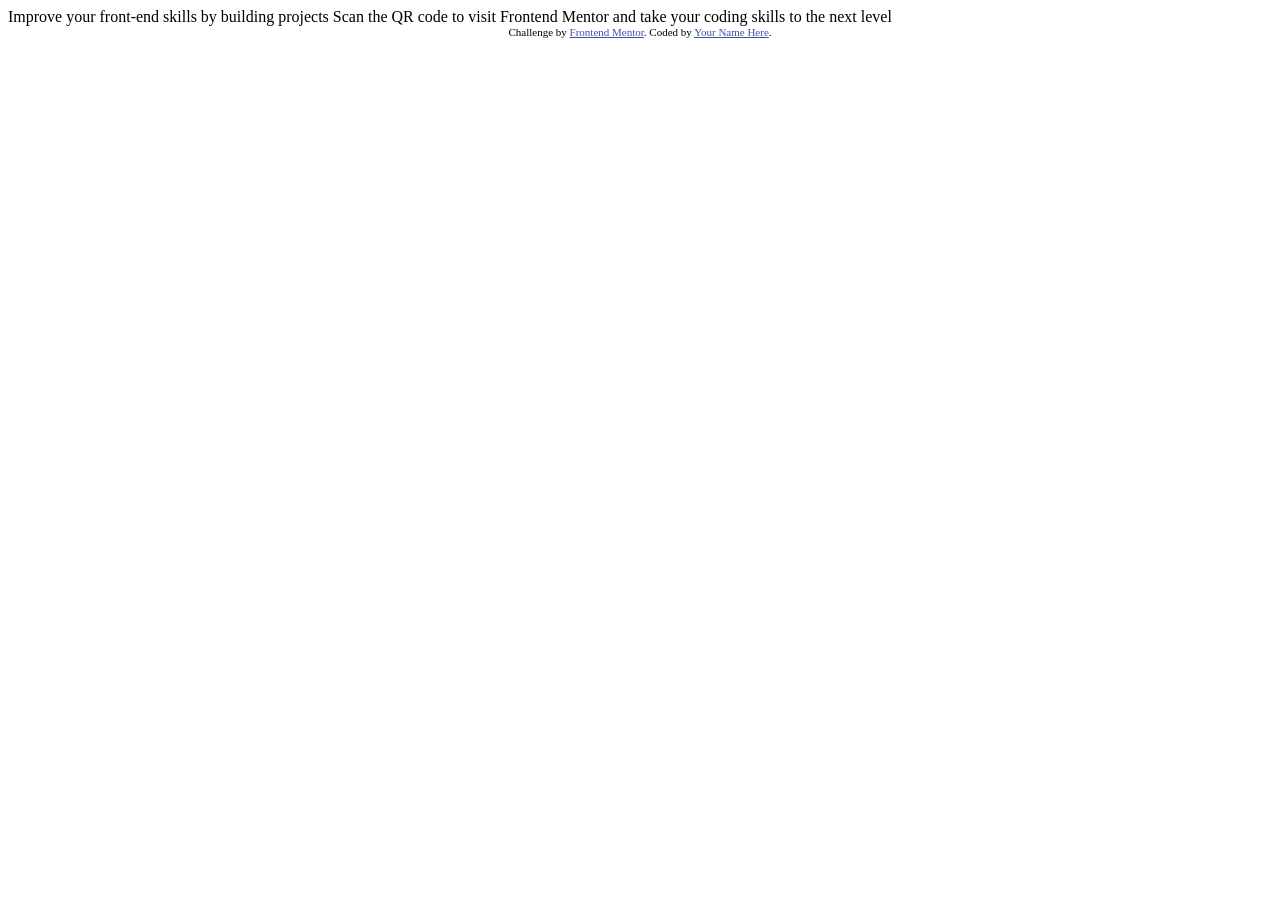
==== semana02/dia01-02-css-qr-code/index.html @ ae65e17f "semana02, dia01, css qr code" ====
<!DOCTYPE html>
<html lang="en">
<head>
  <meta charset="UTF-8">
  <meta name="viewport" content="width=device-width, initial-scale=1.0"> <!-- displays site properly based on user's device -->

  <link rel="icon" type="image/png" sizes="32x32" href="./images/favicon-32x32.png">
  
  <title>Frontend Mentor | QR code component</title>

  <!-- Feel free to remove these styles or customise in your own stylesheet 👍 -->
  <style>
    .attribution { font-size: 0.6875rem; text-align: center; }
    .attribution a { color: hsl(228, 45%, 44%); }
  </style>
</head>
<body>

  Improve your front-end skills by building projects

  Scan the QR code to visit Frontend Mentor and take your coding skills to the next level
  
  <footer class="attribution">
    Challenge by <a href="https://www.frontendmentor.io?ref=challenge">Frontend Mentor</a>. 
    Coded by <a href="#">Your Name Here</a>.
  </footer>
</body>
</html>
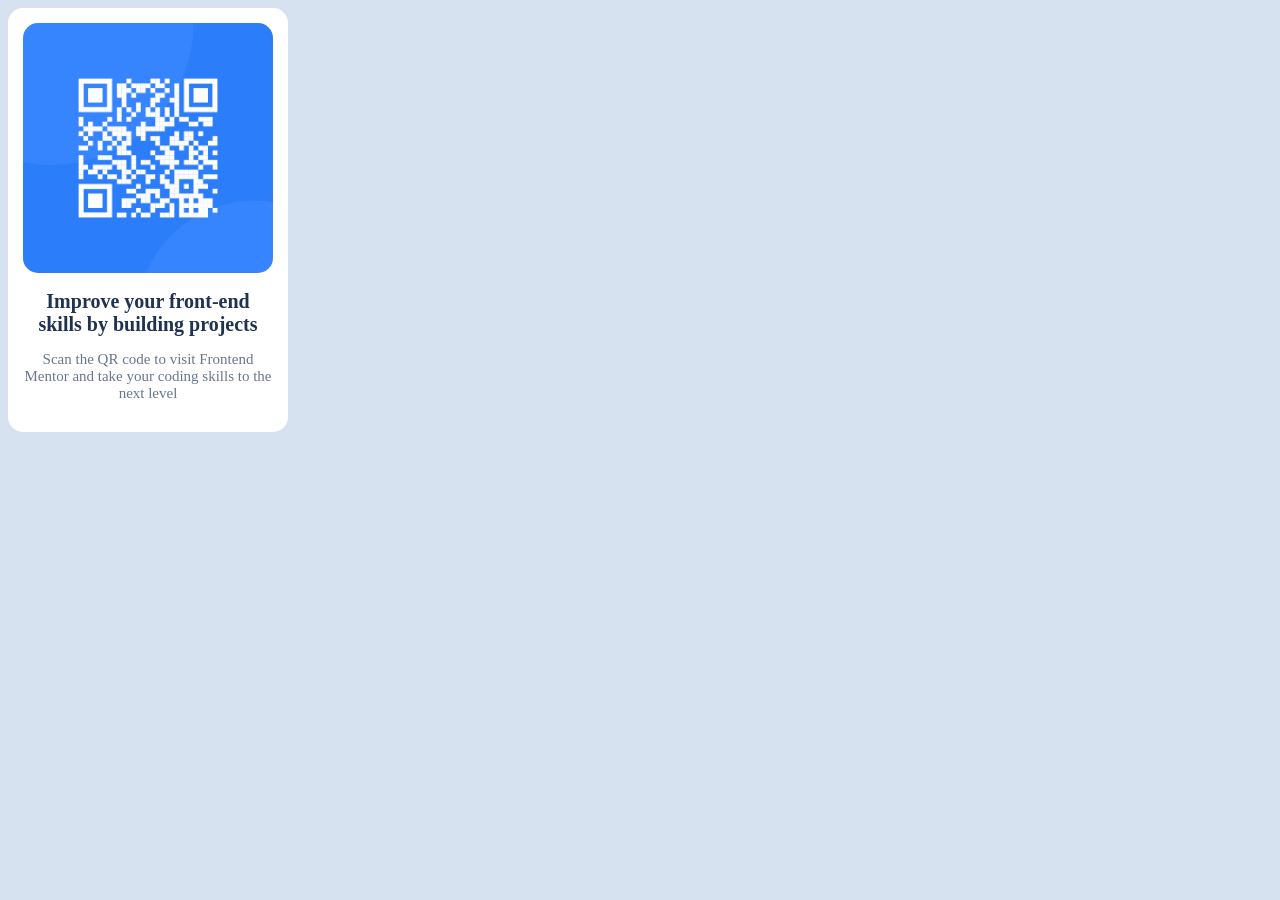
==== commit f56efb95: "semana02, dia01, css qr" ====
--- a/semana02/dia01-02-css-qr-code/index.html
+++ b/semana02/dia01-02-css-qr-code/index.html
@@ -2,27 +2,17 @@
 <html lang="en">
 <head>
   <meta charset="UTF-8">
-  <meta name="viewport" content="width=device-width, initial-scale=1.0"> <!-- displays site properly based on user's device -->
-
-  <link rel="icon" type="image/png" sizes="32x32" href="./images/favicon-32x32.png">
-  
-  <title>Frontend Mentor | QR code component</title>
-
-  <!-- Feel free to remove these styles or customise in your own stylesheet 👍 -->
-  <style>
-    .attribution { font-size: 0.6875rem; text-align: center; }
-    .attribution a { color: hsl(228, 45%, 44%); }
-  </style>
+  <meta name="viewport" content="width=device-width, initial-scale=1.0">
+  <title>QR Code</title>
+  <link rel="stylesheet" href="estilos.css">
 </head>
 <body>
+  <main>
+    <img src="images/image-qr-code.png" alt="QR Code" width="250">
+    <h1>Improve your front-end skills by building projects</h1>
+     
+    <p>Scan the QR code to visit Frontend Mentor and take your coding skills to the next level</p>
 
-  Improve your front-end skills by building projects
-
-  Scan the QR code to visit Frontend Mentor and take your coding skills to the next level
-  
-  <footer class="attribution">
-    Challenge by <a href="https://www.frontendmentor.io?ref=challenge">Frontend Mentor</a>. 
-    Coded by <a href="#">Your Name Here</a>.
-  </footer>
+  </main>
 </body>
 </html>
--- a/semana02/dia01-02-css-qr-code/estilos.css
+++ b/semana02/dia01-02-css-qr-code/estilos.css
@@ -0,0 +1,28 @@
+body {
+    background-color: hsl(212, 45%, 89%);
+    font-size: 15px;
+
+}
+main {
+    /*border: 1px solid red;*/
+    
+    width: 250px;
+    background-color: white;
+    padding: 15px;
+    border-radius: 15px;
+}
+img {
+    border-radius: 15px;
+    
+
+}
+h1 {
+    color: hsl(218, 44%, 22%);
+    font-size: 20px;
+    text-align: center;
+}
+
+p {
+    color: hsl(216, 15%, 48%);
+    text-align: center;
+}
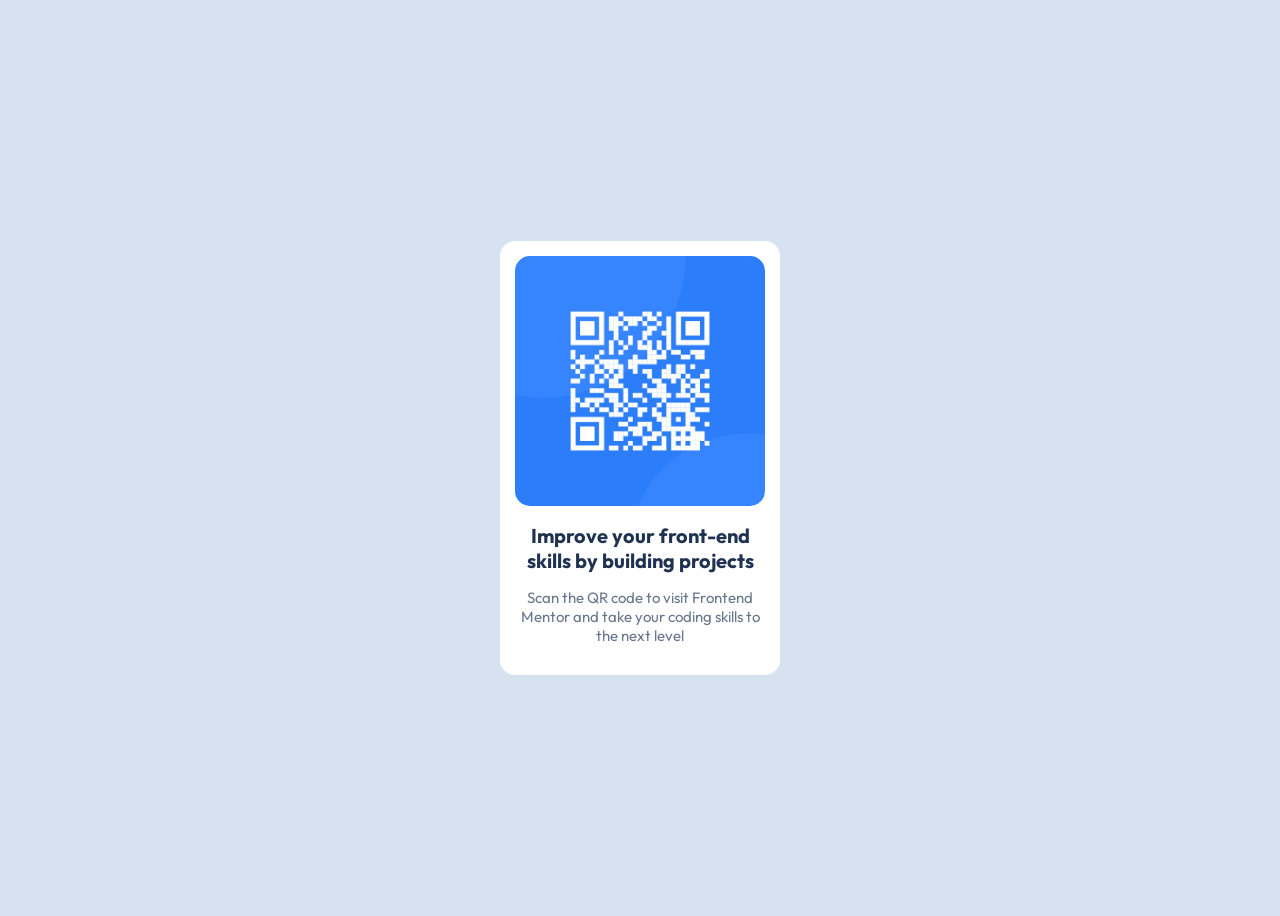
==== commit 25a720c2: "semana02, dia01, css qr" ====
--- a/semana02/dia01-02-css-qr-code/index.html
+++ b/semana02/dia01-02-css-qr-code/index.html
@@ -4,6 +4,9 @@
   <meta charset="UTF-8">
   <meta name="viewport" content="width=device-width, initial-scale=1.0">
   <title>QR Code</title>
+  <link rel="preconnect" href="https://fonts.googleapis.com">
+  <link rel="preconnect" href="https://fonts.gstatic.com" crossorigin>
+  <link href="https://fonts.googleapis.com/css2?family=Outfit:wght@100..900&display=swap" rel="stylesheet">
   <link rel="stylesheet" href="estilos.css">
 </head>
 <body>
--- a/semana02/dia01-02-css-qr-code/estilos.css
+++ b/semana02/dia01-02-css-qr-code/estilos.css
@@ -1,6 +1,14 @@
 body {
+     font-family: "Outfit", sans-serif;
+
     background-color: hsl(212, 45%, 89%);
     font-size: 15px;
+
+    /* Flexbox*/
+    display: flex;
+    justify-content: center;
+    align-items: center;
+    height: 100vh;
 
 }
 main {
